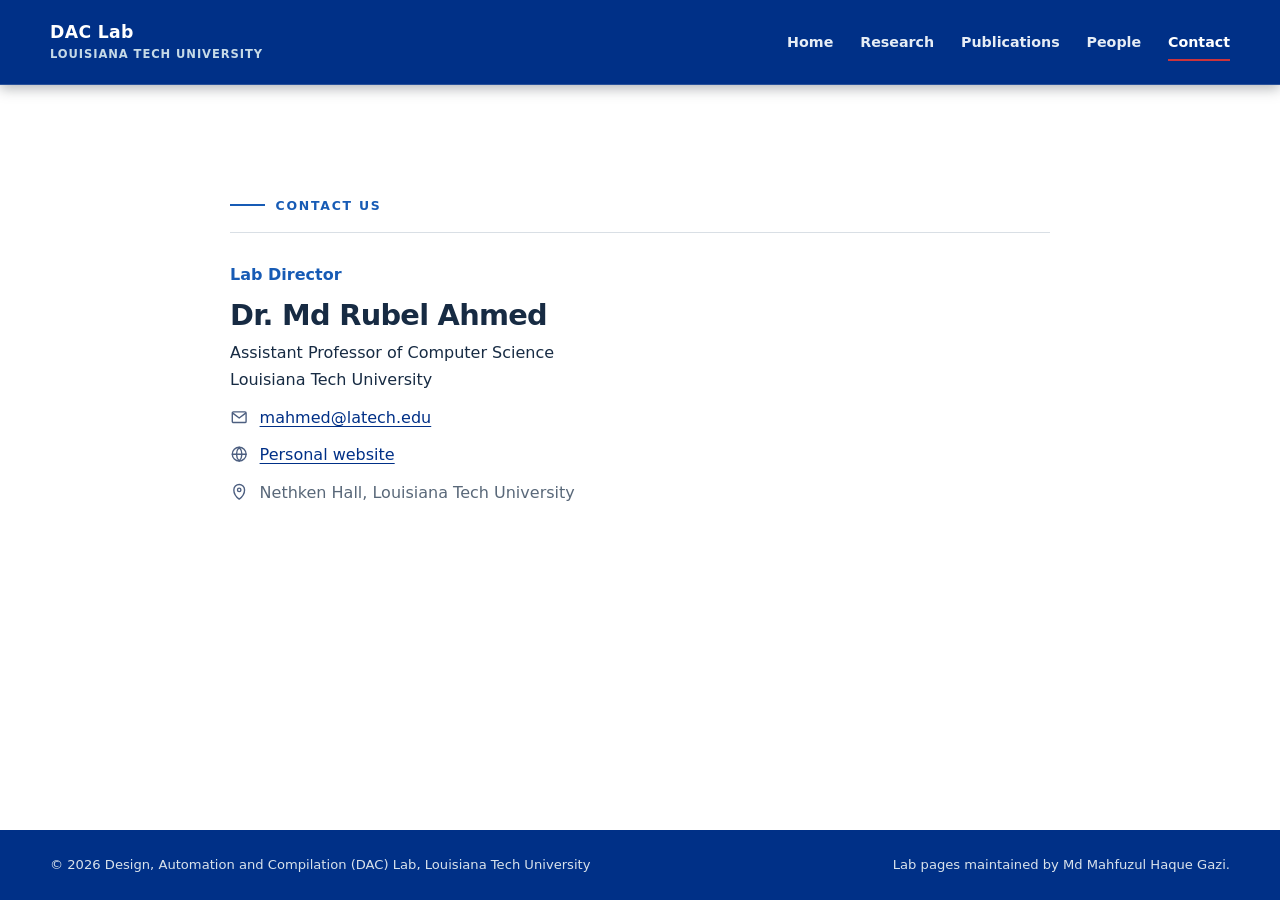
==== contact.html @ 94ce59ab "Build initial DAC Lab website" ====
<!doctype html>
<html lang="en">
  <head>
    <meta charset="utf-8" />
    <meta name="viewport" content="width=device-width, initial-scale=1" />
    <meta
      name="description"
      content="Contact Dr. Md Rubel Ahmed and Design, Automation and Compilation (DAC) Lab at Louisiana Tech University."
    />
    <meta
      property="og:title"
      content="Contact | Design, Automation and Compilation (DAC) Lab"
    />
    <meta
      property="og:description"
      content="Contact Dr. Md Rubel Ahmed at Louisiana Tech University."
    />
    <meta property="og:type" content="website" />
    <title>Contact | Design, Automation and Compilation (DAC) Lab</title>
    <link rel="icon" href="assets/icons/DACLabIcon.svg" type="image/svg+xml" />
    <link rel="stylesheet" href="css/styles.css?v=20260816n" />
    <script src="js/main.js?v=20260816g" defer></script>
  </head>
  <body class="contact-page">
    <a class="skip-link" href="#main-content">Skip to main content</a>
    <header class="site-header">
      <div class="container header-inner">
        <a
          class="brand"
          href="index.html"
          aria-label="Design, Automation and Compilation (DAC) Lab home"
          ><span class="brand-name">DAC Lab</span
          ><span class="brand-place">Louisiana Tech University</span></a
        ><button
          class="menu-toggle"
          type="button"
          aria-expanded="false"
          aria-controls="site-navigation"
          aria-label="Open navigation"
        >
          <span></span><span></span><span></span>
        </button>
        <nav class="site-nav" id="site-navigation" aria-label="Main navigation">
          <ul>
            <li><a href="index.html">Home</a></li>
            <li><a href="research.html">Research</a></li>
            <li><a href="publications.html">Publications</a></li>
            <li><a href="people.html">People</a></li>
            <li><a href="contact.html" aria-current="page">Contact</a></li>
          </ul>
        </nav>
      </div>
    </header>
    <main id="main-content">
      <section class="section">
        <div class="container contact-content">
          <span class="eyebrow">Contact us</span>
          <div class="contact-details">
            <p class="profile-role">Lab Director</p>
            <h2>Dr. Md Rubel Ahmed</h2>
            <p>
              Assistant Professor of Computer Science<br />Louisiana Tech
              University
            </p>
            <p class="contact-item">
              <svg aria-hidden="true" viewBox="0 0 24 24"><rect x="3" y="5" width="18" height="14" rx="1.5"/><path d="m4 7 8 6 8-6"/></svg>
              <a href="mailto:mahmed@latech.edu">mahmed@latech.edu</a>
            </p>
            <p class="contact-item">
              <svg aria-hidden="true" viewBox="0 0 24 24"><circle cx="12" cy="12" r="9"/><path d="M3 12h18M12 3c2.3 2.5 3.5 5.5 3.5 9S14.3 18.5 12 21c-2.3-2.5-3.5-5.5-3.5-9S9.7 5.5 12 3Z"/></svg>
              <a href="https://rubelahmed57.github.io/" target="_blank" rel="noopener noreferrer">Personal website</a>
            </p>
            <p class="contact-item contact-location">
              <svg aria-hidden="true" viewBox="0 0 24 24"><path d="M12 21s7-5.2 7-12a7 7 0 1 0-14 0c0 6.8 7 12 7 12Z"/><circle cx="12" cy="9" r="2.25"/></svg>
              <span>Nethken Hall, Louisiana Tech University</span>
            </p>
          </div>
        </div>
      </section>
    </main>
    <footer class="site-footer">
      <div class="container">
        <div class="footer-meta">
          <span
            >© <span data-current-year>2026</span> Design, Automation and
            Compilation (DAC) Lab, Louisiana Tech University</span
          ><span>Lab pages maintained by Md Mahfuzul Haque Gazi.</span>
        </div>
      </div>
    </footer>
  </body>
</html>
---- css/styles.css ----
:root {
  /* Louisiana Tech primary colors */
  --latech-blue: #003087;
  --latech-red: #cb333b;
  --bright-blue: #175bb5;

  /* Supporting palette: calm, high-contrast companions for the primary colors */
  --slate: #4d5f80;
  --vintage-blue: #0a3254;
  --mist-blue: #c6dae7;
  --ice-blue: #eef4f8;
  --warm-gray: #8c8279;
  --ink: #172b43;
  --muted-ink: #596879;
  --line: #d9dfe5;
  --white: #ffffff;

  /* Semantic aliases used throughout the site */
  --color-primary: var(--latech-blue);
  --color-primary-light: #1c4a9a;
  --color-secondary: var(--latech-red);
  --color-accent: var(--latech-red);
  --color-background: #ffffff;
  --color-surface: var(--white);
  --color-header: var(--ice-blue);
  --color-surface-alt: #f3f6f9;
  --color-text: var(--ink);
  --color-muted: var(--muted-ink);
  --color-border: var(--line);
  --color-focus: #f2b134;
  --content-width: 1180px;
  --shadow-soft: none;
}

* {
  box-sizing: border-box;
}
html {
  scroll-behavior: smooth;
}
body {
  margin: 0;
  color: var(--color-text);
  background: var(--color-background);
  font-family:
    Inter,
    ui-sans-serif,
    system-ui,
    -apple-system,
    BlinkMacSystemFont,
    "Segoe UI",
    sans-serif;
  font-size: 1rem;
  line-height: 1.7;
  -webkit-font-smoothing: antialiased;
}
body.menu-open {
  overflow: hidden;
}
body.contact-page {
  min-height: 100vh;
  display: flex;
  flex-direction: column;
}
body.contact-page main {
  flex: 1;
}
img {
  display: block;
  max-width: 100%;
}
a {
  color: var(--color-primary);
  text-underline-offset: 0.2em;
}
a:hover {
  color: var(--color-secondary);
}
button,
a {
  -webkit-tap-highlight-color: transparent;
}
:focus-visible {
  outline: 3px solid var(--color-focus);
  outline-offset: 3px;
}

.skip-link {
  position: fixed;
  top: 0.5rem;
  left: 0.5rem;
  z-index: 1000;
  padding: 0.65rem 1rem;
  color: #fff;
  background: var(--color-primary);
  transform: translateY(-160%);
}
.skip-link:focus {
  transform: none;
}
.container {
  width: min(calc(100% - 2.5rem), var(--content-width));
  margin-inline: auto;
}
.narrow {
  max-width: 780px;
}
.section {
  padding: clamp(4rem, 8vw, 7.5rem) 0;
}
.section--white {
  background: var(--color-surface);
}
.section--dark {
  color: #fff;
  background: var(--color-primary);
}
.section--compact {
  padding-block: 3rem;
}

h1,
h2,
h3 {
  margin: 0 0 1rem;
  font-weight: 700;
  line-height: 1.12;
  letter-spacing: -0.025em;
}
h1 {
  font-size: clamp(2.7rem, 6vw, 5.7rem);
}
h2 {
  font-size: clamp(2rem, 3.8vw, 3.35rem);
}
h3 {
  font-size: clamp(1.25rem, 2vw, 1.55rem);
}
p {
  margin: 0 0 1.25rem;
}
.eyebrow {
  display: inline-flex;
  align-items: center;
  gap: 0.65rem;
  margin-bottom: 1rem;
  color: var(--bright-blue);
  font-size: 0.78rem;
  font-weight: 800;
  letter-spacing: 0.14em;
  text-transform: uppercase;
}
.eyebrow::before {
  width: 2.2rem;
  height: 2px;
  background: currentColor;
  content: "";
}
.section-heading {
  display: flex;
  align-items: end;
  justify-content: space-between;
  gap: 2rem;
  margin-bottom: 2.6rem;
}
.section-heading p {
  max-width: 590px;
  margin: 0;
  color: var(--color-muted);
}
.lede {
  max-width: 760px;
  color: var(--color-muted);
  font-size: clamp(1.08rem, 2vw, 1.28rem);
}
.muted {
  color: var(--color-muted);
}
.visually-hidden {
  position: absolute;
  width: 1px;
  height: 1px;
  padding: 0;
  margin: -1px;
  overflow: hidden;
  clip: rect(0, 0, 0, 0);
  white-space: nowrap;
  border: 0;
}
.text-link {
  display: inline-flex;
  gap: 0.45rem;
  align-items: center;
  font-weight: 700;
  text-decoration: none;
}
.text-link::after {
  content: "\2192";
  transition: transform 160ms ease;
}
.text-link:hover::after {
  transform: translateX(0.25rem);
}

.site-header {
  position: relative;
  z-index: 100;
  color: var(--white);
  background: var(--latech-blue);
  border-bottom: 1px solid rgba(255, 255, 255, 0.16);
  box-shadow: 0 4px 12px rgba(45, 52, 60, 0.34);
}
.header-inner {
  min-height: 84px;
  display: flex;
  align-items: center;
  justify-content: space-between;
  gap: 2rem;
}
.brand {
  display: inline-flex;
  flex-direction: column;
  color: var(--white);
  line-height: 1.15;
  text-decoration: none;
}
.brand-name {
  color: var(--white);
  font-size: 1.08rem;
  font-weight: 800;
  letter-spacing: 0.02em;
}
.brand-place {
  margin-top: 0.3rem;
  color: var(--mist-blue);
  font-size: 0.72rem;
  font-weight: 750;
  letter-spacing: 0.08em;
  text-transform: uppercase;
}
.site-nav ul {
  display: flex;
  gap: clamp(1rem, 2.1vw, 2rem);
  align-items: center;
  margin: 0;
  padding: 0;
  list-style: none;
}
.site-nav a {
  position: relative;
  color: #e6edf5;
  font-size: 0.89rem;
  font-weight: 650;
  text-decoration: none;
}
.site-nav a:hover,
.site-nav a[aria-current="page"] {
  color: var(--white);
}
.site-nav a[aria-current="page"]::after {
  position: absolute;
  right: 0;
  bottom: -0.65rem;
  left: 0;
  height: 2px;
  background: var(--color-secondary);
  content: "";
}
.menu-toggle {
  display: none;
  width: 44px;
  height: 44px;
  padding: 10px;
  color: var(--white);
  background: transparent;
  border: 1px solid rgba(255, 255, 255, 0.55);
  cursor: pointer;
}
.menu-toggle span {
  display: block;
  height: 2px;
  margin: 5px 0;
  background: currentColor;
  transition:
    transform 160ms ease,
    opacity 160ms ease;
}

.hero {
  position: relative;
  overflow: hidden;
  color: #fff;
  background: var(--color-primary);
}
.hero::before {
  position: absolute;
  inset: 0;
  opacity: 0.14;
  background-image:
    linear-gradient(rgba(255, 255, 255, 0.18) 1px, transparent 1px),
    linear-gradient(90deg, rgba(255, 255, 255, 0.18) 1px, transparent 1px);
  background-size: 56px 56px;
  content: "";
  mask-image: linear-gradient(90deg, transparent, #000 48%, #000);
}
.hero-inner {
  position: relative;
  display: grid;
  grid-template-columns: minmax(0, 1.25fr) minmax(300px, 0.75fr);
  gap: clamp(3rem, 7vw, 7rem);
  align-items: center;
  min-height: 650px;
  padding-block: clamp(5rem, 9vw, 8rem);
}
.hero .eyebrow {
  color: var(--bright-blue);
}
.hero h1 {
  max-width: 760px;
}
.hero-copy > p {
  max-width: 740px;
  color: #c9d5df;
  font-size: clamp(1.08rem, 2vw, 1.28rem);
}
.button-row {
  display: flex;
  flex-wrap: wrap;
  gap: 0.85rem;
  margin-top: 2rem;
}
.button {
  display: inline-flex;
  align-items: center;
  justify-content: center;
  min-height: 48px;
  padding: 0.7rem 1.25rem;
  color: #fff;
  background: var(--color-secondary);
  border: 2px solid var(--color-secondary);
  font-weight: 750;
  text-decoration: none;
  transition:
    background 160ms ease,
    border-color 160ms ease,
    transform 160ms ease;
}
.button:hover {
  color: #fff;
  background: #a91d25;
  border-color: #a91d25;
  transform: translateY(-2px);
}
.button--outline {
  color: #fff;
  background: transparent;
  border-color: rgba(255, 255, 255, 0.5);
}
.button--outline:hover {
  background: #fff;
  border-color: #fff;
  color: var(--color-primary);
}
.button--light-outline {
  color: var(--color-primary);
  background: transparent;
  border-color: var(--color-primary);
}
.button--light-outline:hover {
  color: #fff;
  background: var(--color-primary);
  border-color: var(--color-primary);
}
.button--dark {
  background: var(--color-primary);
  border-color: var(--color-primary);
}
.button--dark:hover {
  background: var(--color-primary-light);
  border-color: var(--color-primary-light);
}

.tech-visual {
  position: relative;
  width: min(100%, 420px);
  aspect-ratio: 1;
  margin-inline: auto;
}
.tech-orbit {
  position: absolute;
  inset: 7%;
  border: 1px solid rgba(255, 255, 255, 0.22);
  border-radius: 50%;
}
.tech-orbit:nth-child(2) {
  inset: 20%;
  border-style: dashed;
}
.tech-chip {
  position: absolute;
  inset: 33%;
  display: grid;
  place-items: center;
  color: #fff;
  background: var(--color-secondary);
  border: 6px solid rgba(255, 255, 255, 0.12);
  box-shadow: 0 0 0 12px rgba(215, 25, 32, 0.12);
  font-size: 2rem;
  font-weight: 800;
}
.tech-node {
  position: absolute;
  width: 12px;
  height: 12px;
  background: var(--color-secondary);
  border: 3px solid var(--color-primary);
  border-radius: 50%;
  box-shadow: 0 0 0 1px var(--color-secondary);
}
.tech-node:nth-of-type(4) {
  top: 4%;
  left: 48%;
}
.tech-node:nth-of-type(5) {
  top: 45%;
  right: 3%;
}
.tech-node:nth-of-type(6) {
  right: 20%;
  bottom: 10%;
}
.tech-node:nth-of-type(7) {
  bottom: 12%;
  left: 18%;
}
.tech-node:nth-of-type(8) {
  top: 33%;
  left: 6%;
}

.home-intro {
  background: var(--color-surface);
  border-bottom: 1px solid var(--color-border);
}
.home-intro .hero-inner {
  display: block;
  min-height: auto;
  padding-block: clamp(3.5rem, 6vw, 5.5rem);
}
.home-intro .hero-copy {
  max-width: 820px;
}
.home-intro h1 {
  max-width: 800px;
  color: var(--color-primary);
  font-size: clamp(2.35rem, 4.4vw, 4rem);
}
.home-intro .hero-copy > p {
  max-width: 790px;
  color: var(--color-muted);
}
.home-section {
  padding-block: clamp(3rem, 5vw, 4.75rem);
}
.home-page .section-heading {
  margin-bottom: 1.8rem;
}
.home-page .research-card {
  min-height: 225px;
  padding: 1.65rem 1.8rem;
}
.home-page .card-number {
  margin-bottom: 1.6rem;
}
.home-page .research-card p {
  margin-bottom: 0.85rem;
}
.home-page .news-item {
  padding-block: 1rem;
}
.home-page .button-row {
  margin-top: 1.35rem;
}
.home-cta-section {
  padding-block: clamp(2.25rem, 4vw, 3.5rem);
}
.home-page .cta {
  padding: clamp(1.75rem, 3vw, 2.6rem);
}

.about-grid {
  display: grid;
  grid-template-columns: 0.72fr 1.28fr;
  gap: clamp(2.5rem, 7vw, 7rem);
  align-items: start;
}
.about-grid h2 {
  max-width: 430px;
  font-size: clamp(1.55rem, 2.4vw, 2.25rem);
  line-height: 1.18;
}
.about-copy {
  max-width: 720px;
  font-size: 1.03rem;
}
.stats {
  display: grid;
  grid-template-columns: repeat(3, 1fr);
  gap: 1px;
  margin-top: 2.5rem;
  background: var(--color-border);
  border: 1px solid var(--color-border);
}
.stat {
  padding: 1.4rem;
  background: var(--color-surface);
}
.stat strong {
  display: block;
  color: var(--color-secondary);
  font-size: 1.65rem;
}
.stat span {
  color: var(--color-muted);
  font-size: 0.86rem;
}

.card-grid {
  display: grid;
  grid-template-columns: repeat(2, 1fr);
  gap: 1.25rem;
}
.research-card {
  position: relative;
  min-height: 270px;
  padding: clamp(1.7rem, 3vw, 2.4rem);
  overflow: hidden;
  background: var(--color-surface);
  border: 1px solid var(--color-border);
  border-top: 4px solid var(--color-secondary);
  box-shadow: var(--shadow-soft);
}
.card-number {
  display: block;
  margin-bottom: 2.5rem;
  color: var(--color-muted);
  font:
    700 0.78rem/1 ui-monospace,
    SFMono-Regular,
    Menlo,
    monospace;
  letter-spacing: 0.12em;
}
.research-card p {
  color: var(--color-muted);
}
.research-card a::after {
  position: absolute;
  inset: 0;
  content: "";
}

.news-list {
  border-top: 1px solid var(--color-border);
}
.news-item {
  display: grid;
  grid-template-columns: 125px 1fr;
  gap: 2rem;
  padding: 1.5rem 0;
  border-bottom: 1px solid var(--color-border);
}
.news-date {
  padding-top: 0.15rem;
  color: var(--color-secondary);
  font:
    800 0.79rem/1.5 ui-monospace,
    SFMono-Regular,
    Menlo,
    monospace;
  letter-spacing: 0.07em;
  text-transform: uppercase;
}
.news-item p {
  margin: 0;
}
.news-more[hidden] {
  display: none;
}

.cta {
  position: relative;
  display: grid;
  grid-template-columns: 1fr auto;
  gap: 3rem;
  align-items: center;
  padding: clamp(2rem, 5vw, 4rem);
  color: #fff;
  background: var(--color-primary);
}
.cta h2 {
  font-size: clamp(1.8rem, 3vw, 2.7rem);
}
.cta p {
  max-width: 760px;
  margin: 0;
  color: #e3f0f1;
}
.cta .button {
  position: relative;
  z-index: 1;
  white-space: nowrap;
}

.page-hero {
  background: var(--color-surface);
  border-bottom: 1px solid var(--color-border);
}
.page-hero-inner {
  padding-block: clamp(3.25rem, 6vw, 5.25rem);
}
.page-hero .eyebrow {
  color: var(--bright-blue);
}
.page-hero h1 {
  color: var(--color-primary);
  font-size: clamp(2.45rem, 5vw, 4.25rem);
}
.page-hero p {
  max-width: 760px;
  margin: 0;
  color: var(--color-muted);
  font-size: 1.1rem;
}
.topic-list {
  display: grid;
  gap: 0;
}
.topic {
  display: grid;
  grid-template-columns: 180px 1fr;
  gap: clamp(2rem, 6vw, 6rem);
  padding: clamp(3rem, 7vw, 6rem) 0;
  border-bottom: 1px solid var(--color-border);
}
.topic:last-child {
  border-bottom: 0;
}
.topic-mark {
  display: grid;
  place-items: center;
  width: 140px;
  height: 140px;
  color: var(--color-primary);
  background: var(--color-surface-alt);
  border: 1px solid var(--color-border);
  font:
    800 1.15rem/1 ui-monospace,
    monospace;
  letter-spacing: 0.08em;
}
.topic-copy {
  max-width: 760px;
}
.topic-copy p {
  color: var(--color-muted);
}
.topic-tags {
  display: flex;
  flex-wrap: wrap;
  gap: 0.55rem;
  margin-top: 1.5rem;
}
.tag {
  padding: 0.32rem 0.65rem;
  color: var(--color-primary);
  background: var(--color-surface-alt);
  font-size: 0.78rem;
  font-weight: 700;
}

.filter-bar {
  display: flex;
  flex-wrap: wrap;
  gap: 0.5rem;
  margin-bottom: 2.5rem;
}
.filter-button {
  padding: 0.55rem 0.95rem;
  color: var(--color-primary);
  background: transparent;
  border: 1px solid var(--color-border);
  font: inherit;
  font-size: 0.88rem;
  font-weight: 700;
  cursor: pointer;
}
.filter-button:hover,
.filter-button[aria-pressed="true"] {
  color: #fff;
  background: var(--color-primary);
  border-color: var(--color-primary);
}
.publication-year {
  margin: 3rem 0 1rem;
  color: var(--color-secondary);
  font:
    800 1rem/1 ui-monospace,
    monospace;
}
.publication-list {
  border-top: 1px solid var(--color-border);
}
.publication-section { padding-top: 0; }
.acceptance-list { border-top: 1px solid var(--color-border); }
.acceptance { display: grid; grid-template-columns: 135px 1fr; gap: 2rem; padding: 1.5rem 0; border-bottom: 1px solid var(--color-border); }
.acceptance-date { padding-top: .2rem; color: var(--bright-blue); font: 800 .79rem/1.5 ui-monospace, SFMono-Regular, Menlo, monospace; letter-spacing: .07em; text-transform: uppercase; }
.acceptance h3 { margin-bottom: .45rem; font-size: 1.15rem; letter-spacing: -.01em; }
.acceptance-details { margin: 0; color: var(--color-muted); }
.acceptance-authors { margin: .35rem 0 0; color: var(--color-text); font-size: .92rem; }
.publication {
  padding: 1.55rem 0;
  border-bottom: 1px solid var(--color-border);
}
.publication[hidden] {
  display: none;
}
.publication h3 {
  max-width: 880px;
  margin-bottom: 0.55rem;
  font-size: 1.2rem;
  letter-spacing: -0.01em;
}
.publication-meta {
  margin: 0;
  color: var(--color-muted);
  font-size: 0.92rem;
}
.publication-links {
  display: flex;
  gap: 1rem;
  margin-top: 0.65rem;
}
.publication-links a {
  font-size: 0.85rem;
  font-weight: 750;
}

.profile-card {
  display: grid;
  grid-template-columns: 260px 1fr;
  gap: clamp(2rem, 6vw, 5rem);
  align-items: center;
  padding: clamp(1.5rem, 4vw, 3rem);
  background: var(--color-surface);
  border: 1px solid var(--color-border);
}
.profile-photo {
  display: block;
  width: 260px;
  height: 260px;
  max-width: 100%;
  border: 4px solid var(--bright-blue);
  border-radius: 50%;
  clip-path: circle(50%);
  box-shadow: 0 0 0 3px var(--color-surface), 0 7px 18px rgba(24, 39, 58, 0.18);
  object-fit: cover;
  object-position: center;
}
.portrait-placeholder {
  display: grid;
  place-items: center;
  aspect-ratio: 4/5;
  color: #fff;
  background: var(--color-primary);
  overflow: hidden;
}
.portrait-placeholder span {
  font-size: clamp(2.5rem, 7vw, 5rem);
  font-weight: 800;
  letter-spacing: -0.06em;
}
.profile-role {
  color: var(--bright-blue);
  font-weight: 750;
}
.empty-grid {
  display: grid;
  grid-template-columns: repeat(3, 1fr);
  gap: 1rem;
}
.empty-card {
  min-height: 190px;
  padding: 1.6rem;
  background: var(--color-surface);
  border: 1px dashed #aab7c0;
}
.empty-card p {
  margin-bottom: 0;
  color: var(--color-muted);
}
.student-grid { display: grid; grid-template-columns: repeat(3, 1fr); gap: 1rem; }
.people-director-section { padding-bottom: clamp(1.5rem, 3vw, 2.5rem); }
.people-members-section { padding-top: clamp(1.5rem, 3vw, 2.5rem); }
.student-card { min-height: 170px; padding: 1.6rem; background: var(--color-surface); border: 1px solid var(--color-border); border-top: 3px solid var(--latech-red); }
.student-photo { display: block; width: min(100%, 180px); aspect-ratio: 1; margin: 0 auto 1.15rem; border: 4px solid var(--bright-blue); border-radius: 50%; clip-path: circle(50%); box-shadow: 0 0 0 3px var(--color-surface), 0 7px 18px rgba(24, 39, 58, 0.18); object-fit: cover; object-position: center; }
.student-card h3 { margin-bottom: .55rem; }
.student-role { margin-bottom: 1rem; color: var(--color-muted); font-size: .92rem; }
.student-card a { font-size: .9rem; overflow-wrap: anywhere; }
.member-socials { display: flex; gap: .55rem; margin-top: 1rem; }
.member-social { display: inline-grid; place-items: center; width: 2rem; height: 2rem; color: var(--color-primary); border: 1px solid var(--color-border); border-radius: 50%; font-size: .73rem; font-weight: 800; line-height: 1; text-decoration: none; }
.member-social svg { width: 1rem; height: 1rem; color: inherit; }
.member-social--website svg { fill: none; stroke: currentColor; stroke-linecap: round; stroke-linejoin: round; stroke-width: 1.8; }
.member-social[href]:hover { color: var(--white); background: var(--color-primary); border-color: var(--color-primary); }
.member-social--pending { color: var(--color-primary); background: var(--color-surface-alt); cursor: default; opacity: .72; }
.content-grid {
  display: grid;
  grid-template-columns: repeat(2, 1fr);
  gap: 1.25rem;
}
.content-card {
  padding: clamp(1.5rem, 3vw, 2.3rem);
  background: var(--color-surface);
  border-top: 3px solid var(--color-accent);
}
.content-card p:last-child {
  margin-bottom: 0;
}
.contact-grid {
  display: grid;
  grid-template-columns: 1fr 1fr;
  gap: 1.25rem;
}
.contact-content {
  max-width: 820px;
}
.contact-content > .lede {
  margin-bottom: 2rem;
}
.contact-details {
  padding-top: 1.75rem;
  border-top: 1px solid var(--color-border);
}
.contact-details h2 {
  margin-bottom: 0.5rem;
  font-size: clamp(1.4rem, 2.5vw, 1.8rem);
}
.contact-details p {
  margin-bottom: 0.65rem;
}
.contact-location {
  color: var(--color-muted);
}
.contact-item {
  display: flex;
  align-items: flex-start;
  gap: .7rem;
}
.contact-item svg {
  flex: 0 0 1.15rem;
  width: 1.15rem;
  height: 1.15rem;
  margin-top: .27rem;
  fill: none;
  stroke: var(--slate);
  stroke-linecap: round;
  stroke-linejoin: round;
  stroke-width: 1.8;
}
.contact-panel {
  padding: clamp(1.8rem, 4vw, 3rem);
  background: var(--color-surface);
  border: 1px solid var(--color-border);
}
.contact-list {
  padding: 0;
  list-style: none;
}
.contact-list li {
  margin: 0.75rem 0;
}

.site-footer {
  padding: 1.5rem 0;
  color: #ffffff;
  background: var(--color-primary);
}
.footer-meta {
  display: flex;
  justify-content: space-between;
  gap: 2rem;
  color: #d8e2eb;
  font-size: 0.82rem;
}

@media (max-width: 860px) {
  .menu-toggle {
    display: block;
  }
  .site-nav {
    position: fixed;
    inset: 84px 0 auto;
    visibility: hidden;
    opacity: 0;
    background: var(--latech-blue);
    border-bottom: 1px solid rgba(255, 255, 255, 0.16);
    transform: translateY(-10px);
    transition:
      opacity 160ms ease,
      transform 160ms ease,
      visibility 160ms;
  }
  .site-nav.is-open {
    visibility: visible;
    opacity: 1;
    transform: none;
  }
  .site-nav ul {
    display: block;
    padding: 1rem 1.25rem 1.5rem;
  }
  .site-nav a {
    display: block;
    padding: 0.7rem 0;
    font-size: 1.05rem;
  }
  .site-nav a[aria-current="page"]::after {
    right: auto;
    bottom: 0.45rem;
    width: 28px;
  }
  .hero-inner {
    grid-template-columns: 1fr;
    min-height: auto;
  }
  .tech-visual {
    width: min(76vw, 360px);
  }
  .about-grid,
  .profile-card {
    grid-template-columns: 1fr;
  }
  .profile-card .portrait-placeholder {
    width: min(100%, 300px);
  }
  .profile-card .profile-photo {
    width: min(100%, 260px);
    height: auto;
    aspect-ratio: 1;
  }
  .cta {
    grid-template-columns: 1fr;
    gap: 1.5rem;
  }
  .empty-grid {
    grid-template-columns: 1fr;
  }
  .student-grid { grid-template-columns: 1fr; }
}

@media (max-width: 640px) {
  .container {
    width: min(calc(100% - 2rem), var(--content-width));
  }
  .header-inner {
    min-height: 74px;
  }
  .brand-place {
    font-size: 0.64rem;
  }
  .site-nav {
    inset-block-start: 74px;
  }
  .section-heading {
    display: block;
  }
  .section-heading p {
    margin-top: 1rem;
  }
  .card-grid,
  .content-grid,
  .contact-grid {
    grid-template-columns: 1fr;
  }
  .stats {
    grid-template-columns: 1fr;
  }
  .news-item {
    grid-template-columns: 1fr;
    gap: 0.35rem;
  }
  .acceptance { grid-template-columns: 1fr; gap: .35rem; }
  .topic {
    grid-template-columns: 1fr;
  }
  .topic-mark {
    width: 96px;
    height: 96px;
  }
  .footer-meta {
    grid-template-columns: 1fr;
    display: grid;
    gap: 0.45rem;
  }
}

@media (prefers-reduced-motion: reduce) {
  html {
    scroll-behavior: auto;
  }
  *,
  *::before,
  *::after {
    scroll-behavior: auto !important;
    transition-duration: 0.01ms !important;
    animation-duration: 0.01ms !important;
    animation-iteration-count: 1 !important;
  }
}
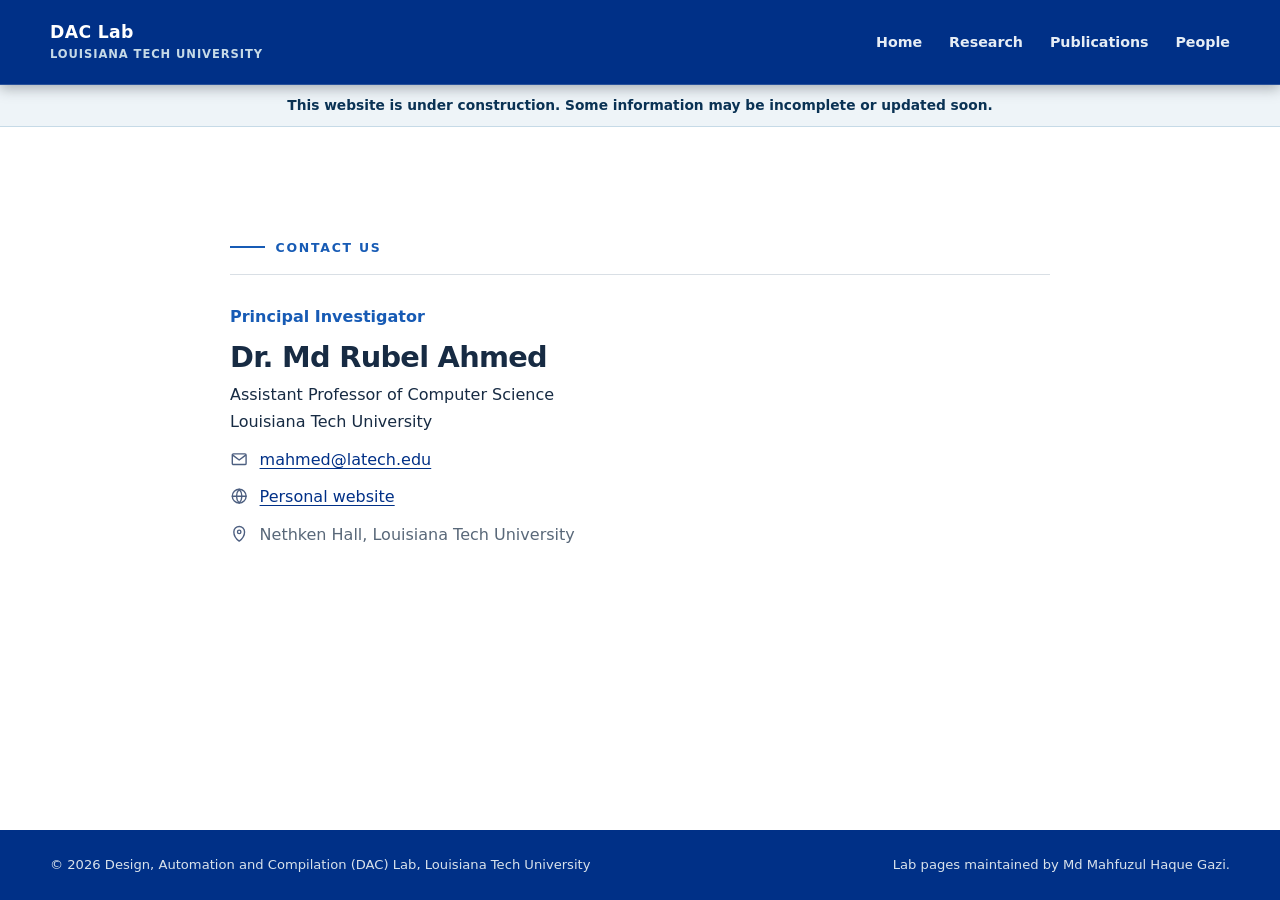
==== commit a5ab39dc: "Updated content style and news" ====
--- a/contact.html
+++ b/contact.html
@@ -18,7 +18,7 @@
     <meta property="og:type" content="website" />
     <title>Contact | Design, Automation and Compilation (DAC) Lab</title>
     <link rel="icon" href="assets/icons/DACLabIcon.svg" type="image/svg+xml" />
-    <link rel="stylesheet" href="css/styles.css?v=20260816n" />
+    <link rel="stylesheet" href="css/styles.css?v=20260819b" />
     <script src="js/main.js?v=20260816g" defer></script>
   </head>
   <body class="contact-page">
@@ -46,17 +46,19 @@
             <li><a href="research.html">Research</a></li>
             <li><a href="publications.html">Publications</a></li>
             <li><a href="people.html">People</a></li>
-            <li><a href="contact.html" aria-current="page">Contact</a></li>
           </ul>
         </nav>
       </div>
     </header>
+    <aside class="site-notice" aria-label="Website status">
+      <div class="container">This website is under construction. Some information may be incomplete or updated soon.</div>
+    </aside>
     <main id="main-content">
       <section class="section">
         <div class="container contact-content">
           <span class="eyebrow">Contact us</span>
           <div class="contact-details">
-            <p class="profile-role">Lab Director</p>
+            <p class="profile-role">Principal Investigator</p>
             <h2>Dr. Md Rubel Ahmed</h2>
             <p>
               Assistant Professor of Computer Science<br />Louisiana Tech
--- a/css/styles.css
+++ b/css/styles.css
@@ -102,6 +102,15 @@
   width: min(calc(100% - 2.5rem), var(--content-width));
   margin-inline: auto;
 }
+.site-notice {
+  padding: 0.55rem 0;
+  color: var(--vintage-blue);
+  background: var(--ice-blue);
+  border-bottom: 1px solid var(--mist-blue);
+  font-size: 0.86rem;
+  font-weight: 650;
+  text-align: center;
+}
 .narrow {
   max-width: 780px;
 }
@@ -760,13 +769,16 @@
   width: 260px;
   height: 260px;
   max-width: 100%;
-  border: 4px solid var(--bright-blue);
+  border: 2px solid var(--mist-blue);
   border-radius: 50%;
   clip-path: circle(50%);
   box-shadow: 0 0 0 3px var(--color-surface), 0 7px 18px rgba(24, 39, 58, 0.18);
   object-fit: cover;
   object-position: center;
 }
+.profile-card h3 {
+  font-size: clamp(2rem, 3.8vw, 3.35rem);
+}
 .portrait-placeholder {
   display: grid;
   place-items: center;
@@ -803,7 +815,7 @@
 .people-director-section { padding-bottom: clamp(1.5rem, 3vw, 2.5rem); }
 .people-members-section { padding-top: clamp(1.5rem, 3vw, 2.5rem); }
 .student-card { min-height: 170px; padding: 1.6rem; background: var(--color-surface); border: 1px solid var(--color-border); border-top: 3px solid var(--latech-red); }
-.student-photo { display: block; width: min(100%, 180px); aspect-ratio: 1; margin: 0 auto 1.15rem; border: 4px solid var(--bright-blue); border-radius: 50%; clip-path: circle(50%); box-shadow: 0 0 0 3px var(--color-surface), 0 7px 18px rgba(24, 39, 58, 0.18); object-fit: cover; object-position: center; }
+.student-photo { display: block; width: min(100%, 180px); aspect-ratio: 1; margin: 0 auto 1.15rem; border: 2px solid var(--mist-blue); border-radius: 50%; clip-path: circle(50%); box-shadow: 0 0 0 3px var(--color-surface), 0 7px 18px rgba(24, 39, 58, 0.18); object-fit: cover; object-position: center; }
 .student-card h3 { margin-bottom: .55rem; }
 .student-role { margin-bottom: 1rem; color: var(--color-muted); font-size: .92rem; }
 .student-card a { font-size: .9rem; overflow-wrap: anywhere; }
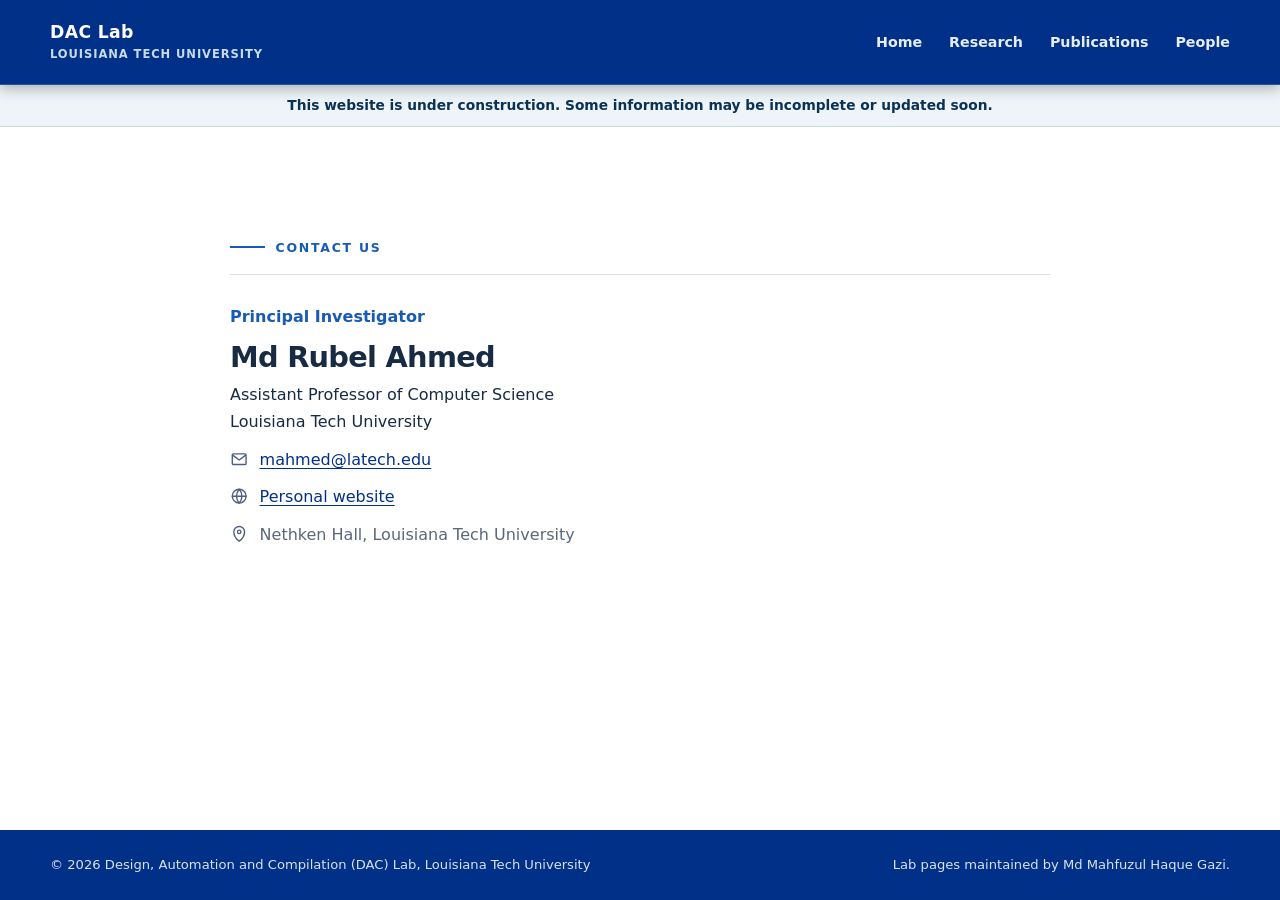
==== commit dd74a7c5: "Updated people contents" ====
--- a/contact.html
+++ b/contact.html
@@ -59,7 +59,7 @@
           <span class="eyebrow">Contact us</span>
           <div class="contact-details">
             <p class="profile-role">Principal Investigator</p>
-            <h2>Dr. Md Rubel Ahmed</h2>
+            <h2>Md Rubel Ahmed</h2>
             <p>
               Assistant Professor of Computer Science<br />Louisiana Tech
               University
--- a/css/styles.css
+++ b/css/styles.css
@@ -814,6 +814,7 @@
 .student-grid { display: grid; grid-template-columns: repeat(3, 1fr); gap: 1rem; }
 .people-director-section { padding-bottom: clamp(1.5rem, 3vw, 2.5rem); }
 .people-members-section { padding-top: clamp(1.5rem, 3vw, 2.5rem); }
+.people-subsection-heading { margin-top: clamp(2.5rem, 5vw, 4rem); }
 .student-card { min-height: 170px; padding: 1.6rem; background: var(--color-surface); border: 1px solid var(--color-border); border-top: 3px solid var(--latech-red); }
 .student-photo { display: block; width: min(100%, 180px); aspect-ratio: 1; margin: 0 auto 1.15rem; border: 2px solid var(--mist-blue); border-radius: 50%; clip-path: circle(50%); box-shadow: 0 0 0 3px var(--color-surface), 0 7px 18px rgba(24, 39, 58, 0.18); object-fit: cover; object-position: center; }
 .student-card h3 { margin-bottom: .55rem; }
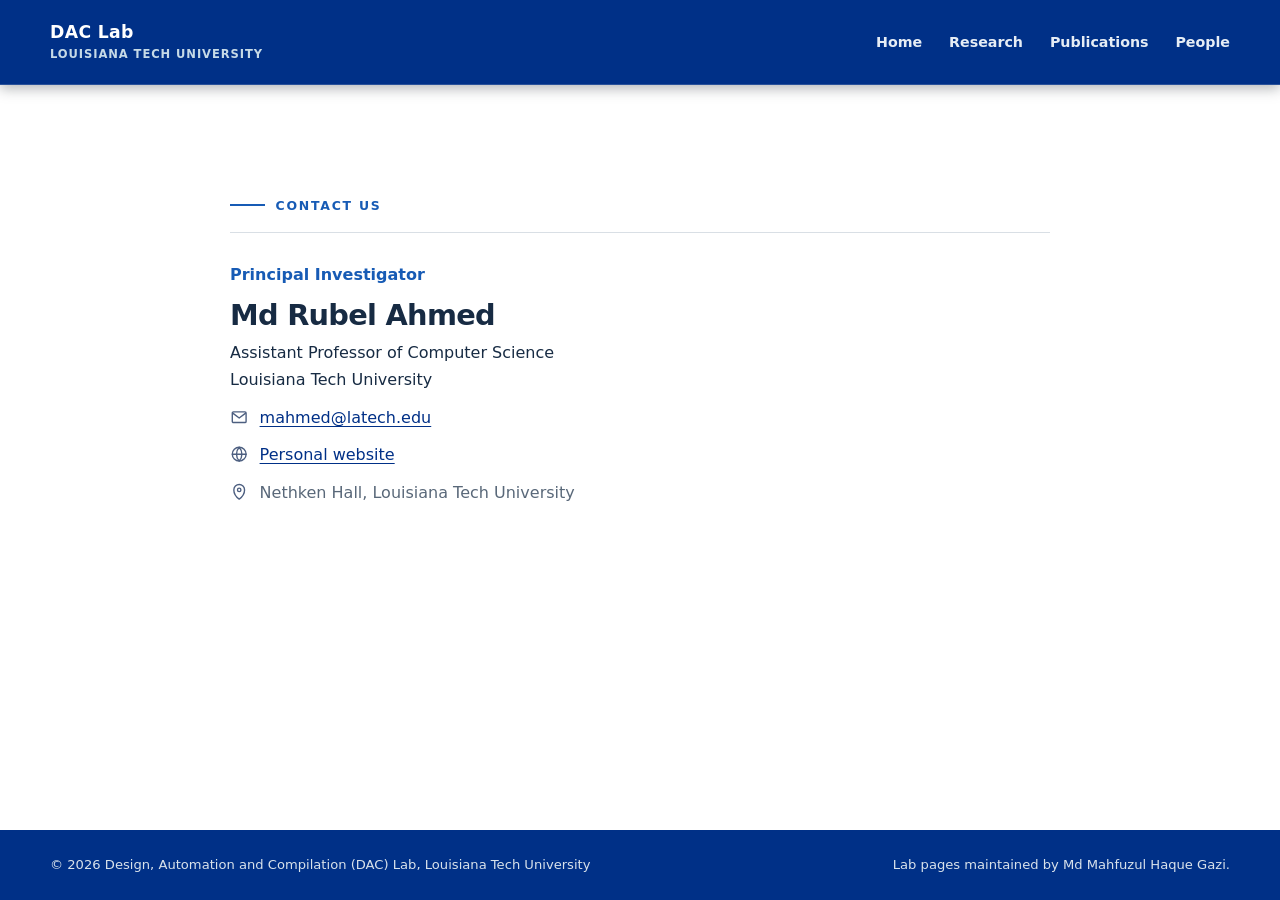
==== commit db4dd9b3: "Update site content, profile icons, and hide construction notices" ====
--- a/contact.html
+++ b/contact.html
@@ -50,7 +50,7 @@
         </nav>
       </div>
     </header>
-    <aside class="site-notice" aria-label="Website status">
+    <aside class="site-notice" aria-label="Website status" hidden>
       <div class="container">This website is under construction. Some information may be incomplete or updated soon.</div>
     </aside>
     <main id="main-content">
--- a/css/styles.css
+++ b/css/styles.css
@@ -647,29 +647,44 @@
 }
 .topic {
   display: grid;
-  grid-template-columns: 180px 1fr;
-  gap: clamp(2rem, 6vw, 6rem);
+  grid-template-columns: minmax(0, 1.2fr) minmax(0, 1fr);
+  align-items: center;
+  gap: clamp(2rem, 4vw, 4rem);
   padding: clamp(3rem, 7vw, 6rem) 0;
   border-bottom: 1px solid var(--color-border);
 }
 .topic:last-child {
   border-bottom: 0;
 }
-.topic-mark {
-  display: grid;
-  place-items: center;
-  width: 140px;
-  height: 140px;
-  color: var(--color-primary);
-  background: var(--color-surface-alt);
-  border: 1px solid var(--color-border);
-  font:
-    800 1.15rem/1 ui-monospace,
-    monospace;
-  letter-spacing: 0.08em;
+.topic-image {
+  display: block;
+  width: 100%;
+  height: auto;
+  border-radius: 12px;
+}
+.topic-image--oasis {
+  max-width: 100%;
+  object-fit: contain;
+  justify-self: center;
+}
+.topic-figures {
+  display: grid;
+  grid-template-columns: minmax(0, 1fr);
+  width: 100%;
+  max-width: 360px;
+  justify-self: center;
+  gap: 1rem;
 }
 .topic-copy {
   max-width: 760px;
+}
+.topic-copy h2 {
+  font-size: clamp(1.35rem, 2vw, 1.75rem);
+  line-height: 1.3;
+}
+#eda-soc .topic-copy h2 {
+  font-size: 1.125rem;
+  line-height: 1.45;
 }
 .topic-copy p {
   color: var(--color-muted);
@@ -820,11 +835,18 @@
 .student-card h3 { margin-bottom: .55rem; }
 .student-role { margin-bottom: 1rem; color: var(--color-muted); font-size: .92rem; }
 .student-card a { font-size: .9rem; overflow-wrap: anywhere; }
-.member-socials { display: flex; gap: .55rem; margin-top: 1rem; }
-.member-social { display: inline-grid; place-items: center; width: 2rem; height: 2rem; color: var(--color-primary); border: 1px solid var(--color-border); border-radius: 50%; font-size: .73rem; font-weight: 800; line-height: 1; text-decoration: none; }
-.member-social svg { width: 1rem; height: 1rem; color: inherit; }
+.member-socials { display: flex; align-items: center; gap: .2rem; margin-top: 1rem; }
+.member-social { position: relative; display: inline-grid; place-items: center; flex: 0 0 28px; width: 28px; height: 28px; overflow: hidden; color: #4285f4; border: 0; border-radius: 0; font-size: .73rem; font-weight: 800; line-height: 1; text-decoration: none; }
+.member-social svg, .member-social img { display: block; width: 24px; height: 24px; max-width: none; color: inherit; border: 0; border-radius: 0; box-shadow: none; }
+/* Compensate for each PNG's transparent margins so visible artwork is 24 x 24px. */
+.member-social img[src$="email.png"] { position: absolute; width: 30.69px; height: 27.77px; left: -1.35px; top: .06px; }
+.member-social img[src$="website.png"] { position: absolute; width: 34.75px; height: 34.95px; left: -3.38px; top: -3.52px; }
+.member-social img[src$="linkedin.png"] { position: absolute; width: 44.99px; height: 46.30px; left: -8.48px; top: -9.22px; }
+.member-social img[src$="github.png"] { position: absolute; width: 36px; height: 36px; left: -4px; top: -4px; }
+.member-social, .member-social[href]:hover { background: transparent; border: 0; border-radius: 0; box-shadow: none; }
 .member-social--website svg { fill: none; stroke: currentColor; stroke-linecap: round; stroke-linejoin: round; stroke-width: 1.8; }
-.member-social[href]:hover { color: var(--white); background: var(--color-primary); border-color: var(--color-primary); }
+.member-social[href]:hover { opacity: .8; }
+.member-social:focus-visible { outline: 2px solid #4285f4; outline-offset: 3px; }
 .member-social--pending { color: var(--color-primary); background: var(--color-surface-alt); cursor: default; opacity: .72; }
 .content-grid {
   display: grid;
@@ -1006,10 +1028,6 @@
   .topic {
     grid-template-columns: 1fr;
   }
-  .topic-mark {
-    width: 96px;
-    height: 96px;
-  }
   .footer-meta {
     grid-template-columns: 1fr;
     display: grid;
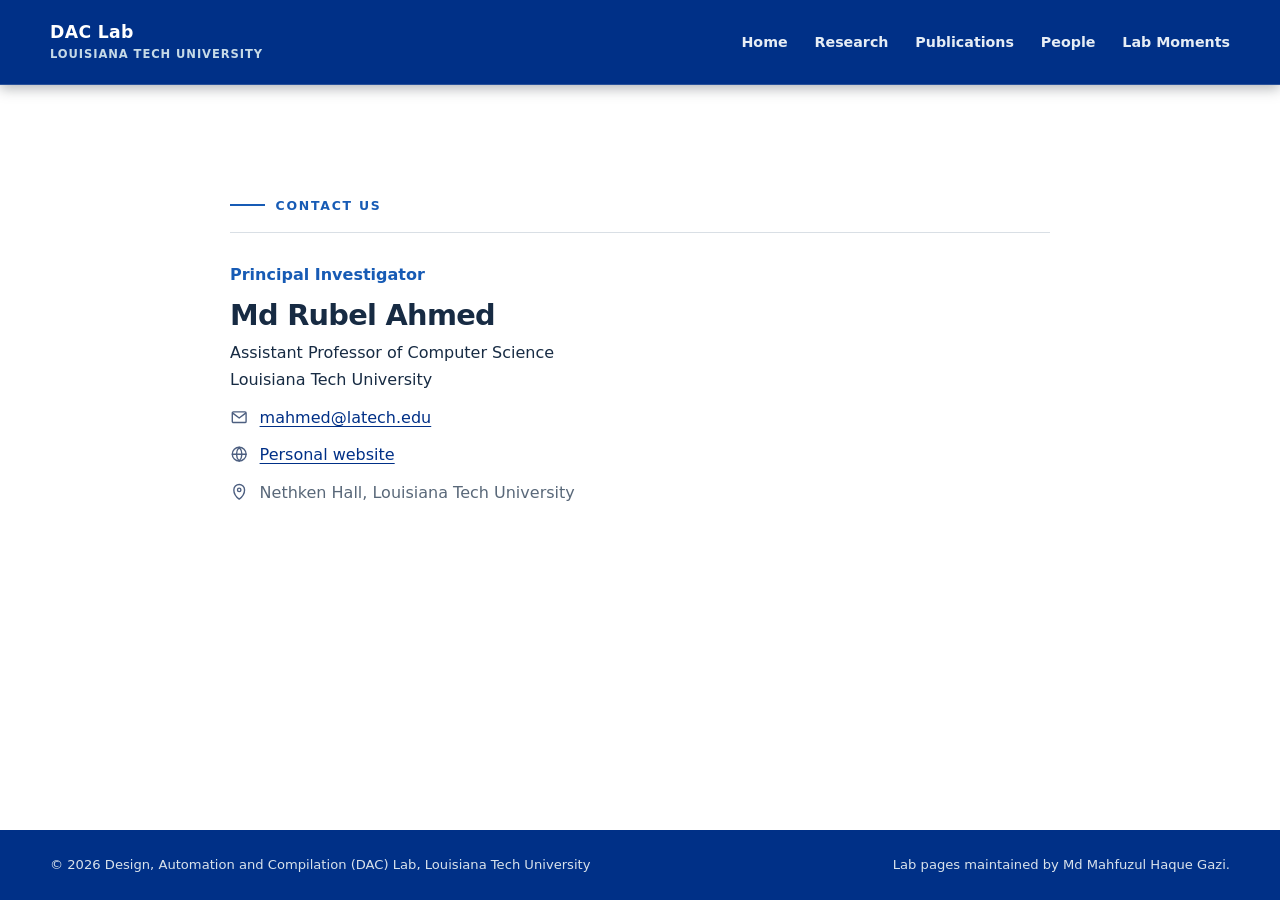
==== commit ab84aae7: "Add Lab Moments and SEC 2026 celebration news" ====
--- a/contact.html
+++ b/contact.html
@@ -18,7 +18,7 @@
     <meta property="og:type" content="website" />
     <title>Contact | Design, Automation and Compilation (DAC) Lab</title>
     <link rel="icon" href="assets/icons/DACLabIcon.svg" type="image/svg+xml" />
-    <link rel="stylesheet" href="css/styles.css?v=20260819b" />
+    <link rel="stylesheet" href="css/styles.css?v=20261023a" />
     <script src="js/main.js?v=20260816g" defer></script>
   </head>
   <body class="contact-page">
@@ -46,6 +46,7 @@
             <li><a href="research.html">Research</a></li>
             <li><a href="publications.html">Publications</a></li>
             <li><a href="people.html">People</a></li>
+            <li><a href="lab-moments.html">Lab Moments</a></li>
           </ul>
         </nav>
       </div>
--- a/css/styles.css
+++ b/css/styles.css
@@ -1048,3 +1048,9 @@
     animation-iteration-count: 1 !important;
   }
 }
+
+/* Lab Moments: preserve the full award photograph on every screen. */
+.lab-moment { max-width: 960px; }
+.lab-moment-photo { margin: 1.75rem 0 1rem; }
+.lab-moment-photo img { display: block; width: 100%; height: auto; border: 1px solid var(--color-border); }
+.lab-moment-photo figcaption { margin-top: .65rem; color: var(--color-muted); font-size: .92rem; }
